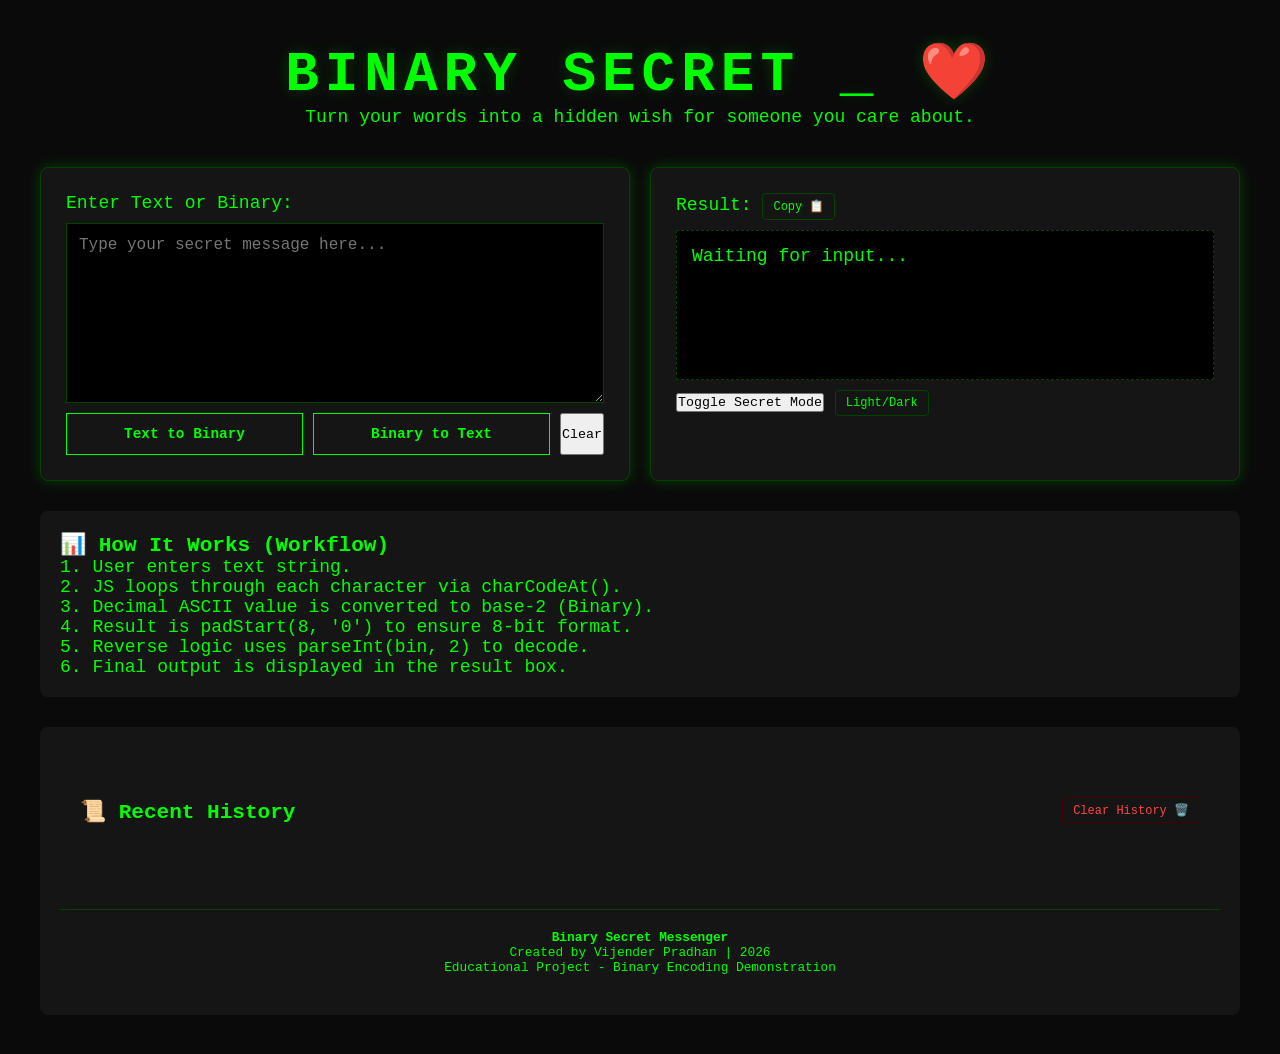
==== index.html @ 06ff32e4 "Initial commit via Netlify" ====
<!DOCTYPE html>
<html lang="en">
<head>
    <meta charset="UTF-8">
    <meta name="viewport" content="width=device-width, initial-scale=1.0">
    <meta name="description" content="Binary Secret Messenger - Convert text to 8-bit ASCII binary and back.">
    <title>Binary Secret Messenger | Secure Encoding</title>
    <link rel="stylesheet" href="style.css">
</head>
<body class="dark-mode">
    <div class="matrix-bg" id="matrixBg"></div>

    <div class="container">
        <header>
            <h1 class="glitch-title">Binary Secret <span class="cursor">_ ❤️</span></h1>
            <p class="subtilte">Turn your words into a hidden wish for someone you care about.</p>
        </header>

        <div class="main-grid">
            <section class="converter-card">
                <label for="userInput">Enter Text or Binary:</label>
                <textarea id="userInput" placeholder="Type your secret message here..."></textarea>
                
                <div class="button-group">
                    <button id="toBinaryBtn" class="btn-neon">Text to Binary</button>
                    <button id="toTextBtn" class="btn-neon">Binary to Text</button>
                    <button id="clearBtn" class="btn-outline">Clear</button>
                </div>
            </section>

            <section class="converter-card output-card">
                <div class="output-header">
                    <span>Result:</span>
                    <button id="copyBtn" class="btn-small">Copy 📋</button>
                </div>
                <div id="resultDisplay" class="result-box">Waiting for input...</div>
                
                <div class="extra-tools">
                    <button id="secretModeBtn" class="btn-secret">Toggle Secret Mode</button>
                    <button id="themeToggle" class="btn-small">Light/Dark</button>
                </div>
            </section>
        </div>

        <section class="info-section">
            <h3>📊 How It Works (Workflow)</h3>
            <div class="workflow-steps">
                <div class="step">1. User enters text string.</div>
                <div class="step">2. JS loops through each character via <code>charCodeAt()</code>.</div>
                <div class="step">3. Decimal ASCII value is converted to base-2 (Binary).</div>
                <div class="step">4. Result is <code>padStart(8, '0')</code> to ensure 8-bit format.</div>
                <div class="step">5. Reverse logic uses <code>parseInt(bin, 2)</code> to decode.</div>
                <div class="step">6. Final output is displayed in the result box.</div>
            </div>
        </section>

        <section class="history-section">
            <section class="history-section">
    <div class="history-header" style="display: flex; justify-content: space-between; align-items: center; margin-bottom: 15px;">
        <h3>📜 Recent History</h3>
        <button id="clearHistoryBtn" class="btn-small" style="color: #ff4444; border-color: #440000;">Clear History 🗑️</button>
    </div>
    <ul id="historyList"></ul>
</section>


        <footer>
            <p><strong>Binary Secret Messenger</strong></p>
            <p>Created by Vijender Pradhan | 2026</p>
            <p class="note">Educational Project - Binary Encoding Demonstration</p>
        </footer>
    </div>

    <script src="script.js"></script>
</body>
</html>
---- style.css ----
:root {
    /* Main Theme Colors */
    --bg-color: #0a0a0a;
    --card-bg: #151515;
    --neon-green: #00ff00;
    --text-color: #00ff00;
    --border-color: #004400;
    --shadow: 0 0 15px rgba(0, 255, 0, 0.2);
    
    /* Responsive font sizing */
    --base-font: clamp(14px, 1.5vw, 18px);
}

/* Light Mode Overrides */
.light-mode {
    --bg-color: #f0f0f0;
    --card-bg: #ffffff;
    --neon-green: #008800;
    --text-color: #333333;
    --border-color: #cccccc;
    --shadow: 0 4px 10px rgba(0,0,0,0.1);
}

* { 
    box-sizing: border-box; 
    margin: 0; 
    padding: 0; 
    font-family: 'Courier New', Courier, monospace; 
}

body {
    background-color: var(--bg-color);
    color: var(--text-color);
    transition: all 0.3s ease;
    min-height: 100vh;
    display: flex;
    justify-content: center;
    padding: clamp(10px, 3vw, 40px);
    font-size: var(--base-font);
}

.container {
    max-width: 1200px;
    width: 100%;
    z-index: 1;
}

header { 
    text-align: center; 
    margin-bottom: clamp(20px, 5vh, 40px); 
}

.glitch-title {
    font-size: clamp(1.5rem, 5vw, 3.5rem);
    text-transform: uppercase;
    letter-spacing: clamp(2px, 1vw, 6px);
    text-shadow: var(--shadow);
}

.cursor { animation: blink 1s infinite; }
@keyframes blink { 50% { opacity: 0; } }

/* --- GRID LAYOUT --- */
.main-grid {
    display: grid;
    /* Auto-calculates columns based on screen width */
    grid-template-columns: repeat(auto-fit, minmax(300px, 1fr));
    gap: 20px;
}

.converter-card {
    background: var(--card-bg);
    padding: clamp(15px, 2vw, 25px);
    border-radius: 8px;
    border: 1px solid var(--border-color);
    box-shadow: var(--shadow);
    display: flex;
    flex-direction: column;
}

textarea {
    width: 100%;
    height: clamp(120px, 20vh, 250px);
    background: #000;
    color: var(--neon-green);
    border: 1px solid var(--border-color);
    padding: 12px;
    margin: 10px 0;
    resize: vertical;
    font-size: 1rem;
}

.button-group { 
    display: flex; 
    gap: 10px; 
    flex-wrap: wrap;
    justify-content: center;
}

/* Primary Action Buttons */
.btn-neon {
    flex: 1 1 auto;
    min-width: 120px;
    background: transparent;
    border: 1px solid var(--neon-green);
    color: var(--neon-green);
    padding: 12px;
    cursor: pointer;
    transition: 0.3s;
    font-weight: bold;
    font-size: 0.9rem;
}

.btn-neon:hover {
    background: var(--neon-green);
    color: #000;
    box-shadow: 0 0 20px var(--neon-green);
}

/* Result Area */
.result-box {
    min-height: 150px;
    background: #000;
    padding: 15px;
    border: 1px dashed var(--border-color);
    word-break: break-all;
    margin: 10px 0;
    overflow-y: auto;
    transition: filter 0.4s ease, opacity 0.4s ease;
}

/* --- FUNCTIONAL STATES --- */

/* Secret Mode Blur */
.hidden-msg {
    filter: blur(15px) grayscale(1);
    opacity: 0.15;
    user-select: none;
    pointer-events: none;
}

/* Secret Mode Button Active State */
.active-mode {
    background-color: #ff0000 !important;
    color: #fff !important;
    border-color: #ff0000 !important;
    box-shadow: 0 0 15px #ff0000 !important;
}

/* Utility Small Buttons (History Clear/Toggle) */
.btn-small {
    background: transparent;
    border: 1px solid var(--border-color);
    color: var(--text-color);
    padding: 5px 10px;
    font-size: 0.75rem;
    cursor: pointer;
    transition: 0.2s;
    border-radius: 4px;
}

.btn-small:hover {
    background: rgba(255, 0, 0, 0.1);
    border-color: #ff4444;
}

/* --- MEDIA QUERIES --- */
@media (min-width: 1440px) {
    .container { max-width: 1400px; }
    .main-grid { gap: 40px; }
}

@media (max-width: 1024px) {
    .main-grid { grid-template-columns: 1fr 1fr; }
}

@media (max-width: 768px) {
    .main-grid { grid-template-columns: 1fr; }
}

@media (max-width: 480px) {
    body { padding: 10px; }
    .btn-neon { width: 100%; }
    .converter-card { padding: 12px; }
}

/* Extra Sections & Footer */
.info-section, .history-section {
    margin-top: 30px;
    background: var(--card-bg);
    padding: 20px;
    border-radius: 8px;
}

footer {
    text-align: center;
    margin-top: 50px;
    padding: 20px;
    border-top: 1px solid var(--border-color);
    font-size: 0.8rem;
}
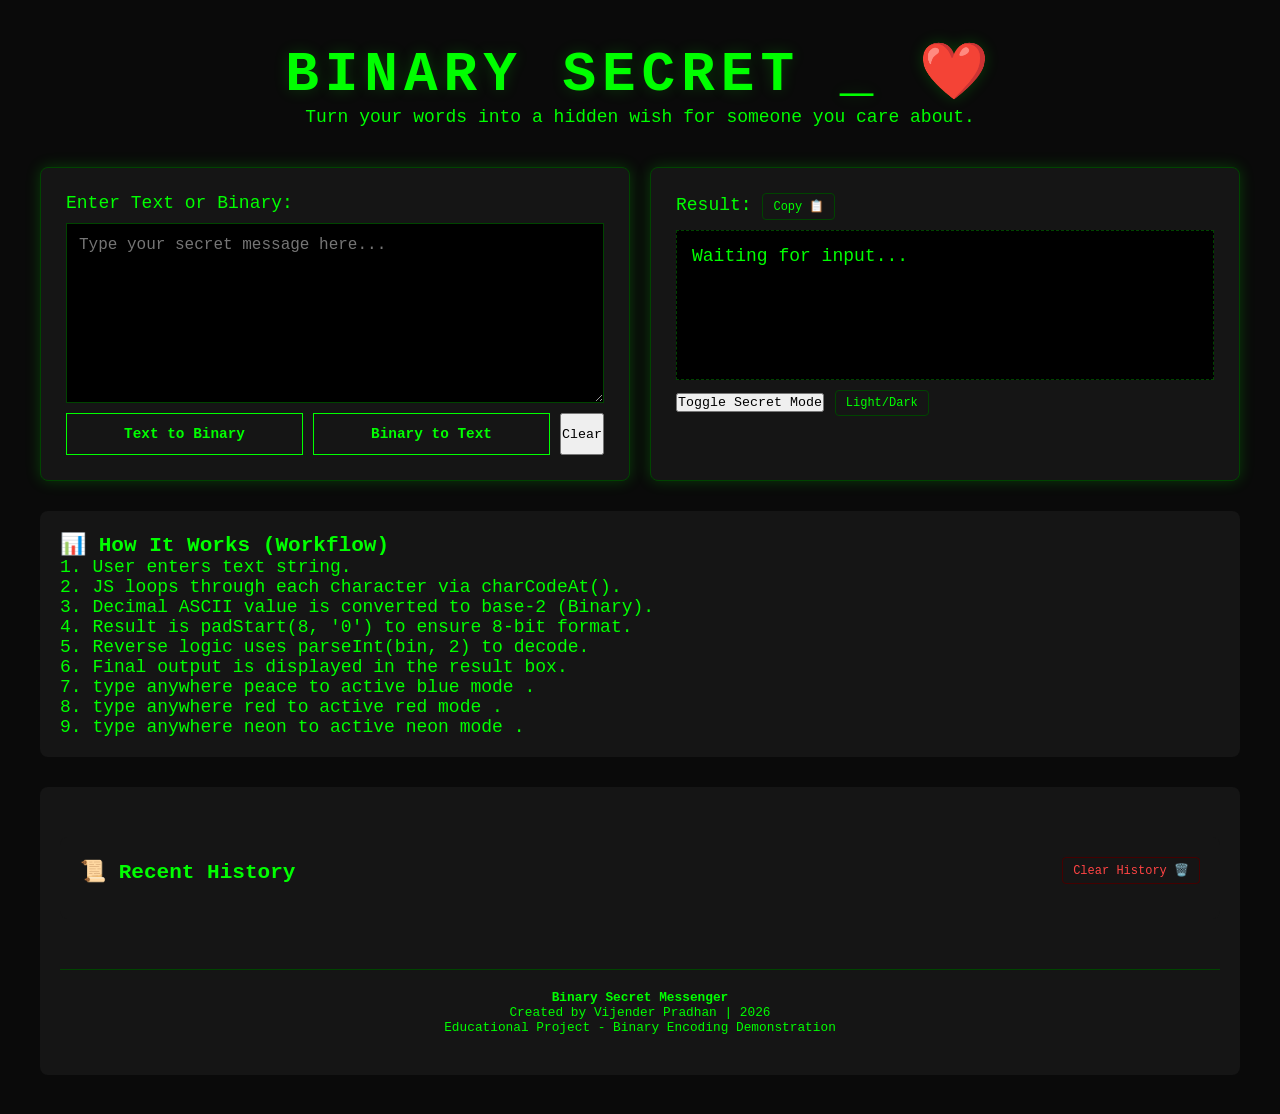
==== commit 53f4ce40: "Add files via upload" ====
--- a/index.html
+++ b/index.html
@@ -51,6 +51,9 @@
                 <div class="step">4. Result is <code>padStart(8, '0')</code> to ensure 8-bit format.</div>
                 <div class="step">5. Reverse logic uses <code>parseInt(bin, 2)</code> to decode.</div>
                 <div class="step">6. Final output is displayed in the result box.</div>
+                <div class="step">7. type anywhere peace to active blue mode .</div>
+                <div class="step">8. type anywhere red to active red mode .</div>
+                <div class="step">9. type anywhere neon to active neon mode .</div>
             </div>
         </section>
 
--- a/style.css
+++ b/style.css
@@ -198,4 +198,73 @@
     padding: 20px;
     border-top: 1px solid var(--border-color);
     font-size: 0.8rem;
+}
+/* Emergency Red Theme */
+.emergency-red-mode {
+    --bg-color: #2b0000;
+    --card-bg: #4a0000;
+    --neon-green: #ff3333; /* Turns green text to bright red */
+    --text-color: #ffffff;
+    --border-color: #ff0000;
+    --shadow: 0 0 20px rgba(255, 0, 0, 0.5);
+}
+
+/* Ensure textareas and results also turn red */
+.emergency-red-mode textarea, 
+.emergency-red-mode .result-box {
+    border-color: #ff0000 !important;
+    color: #ff3333 !important;
+}
+/* Deep Think Mode - Purple & Blue */
+body.deep-think-mode {
+    --bg-color: #05001a !important; /* Very deep navy */
+    --card-bg: #0d002e !important; /* Dark purple/blue */
+    --neon-green: #bc13fe !important; /* Neon Purple */
+    --text-color: #00d4ff !important; /* Cyan blue text */
+    --border-color: #7a00ff !important; /* Purple border */
+    background: radial-gradient(circle, #0d002e 0%, #05001a 100%) !important;
+}
+
+/* Force colors for buttons and result boxes */
+body.deep-think-mode .btn-neon, 
+body.deep-think-mode textarea, 
+body.deep-think-mode .result-box,
+body.deep-think-mode .converter-card {
+    color: #00d4ff !important;
+    border-color: #7a00ff !important;
+    box-shadow: 0 0 20px rgba(122, 0, 255, 0.4) !important;
+    background-color: #000000 !important;
+}
+
+/* Change the title shadow to match */
+body.deep-think-mode .glitch-title {
+    text-shadow: 0 0 15px #bc13fe !important;
+}
+/* --- BLACK NEON MODE --- */
+body.black-neon-mode {
+    --bg-color: #000000 !important;
+    --card-bg: #050005 !important;
+    --text-color: #bc13fe !important;
+    --border-color: #bc13fe !important;
+
+    background-color: #000000 !important;
+}
+
+/* Neon glow effect */
+body.black-neon-mode .btn-neon,
+body.black-neon-mode textarea,
+body.black-neon-mode .result-box,
+body.black-neon-mode .converter-card {
+    background-color: #000000 !important;
+    color: #bc13fe !important;
+    border: 1px solid #bc13fe !important;
+    box-shadow: 0 0 15px #bc13fe, 
+                0 0 30px rgba(188, 19, 254, 0.6) !important;
+}
+
+/* Title glow */
+body.black-neon-mode .glitch-title {
+    text-shadow: 0 0 10px #bc13fe,
+                 0 0 25px #bc13fe,
+                 0 0 40px #bc13fe !important;
 }
